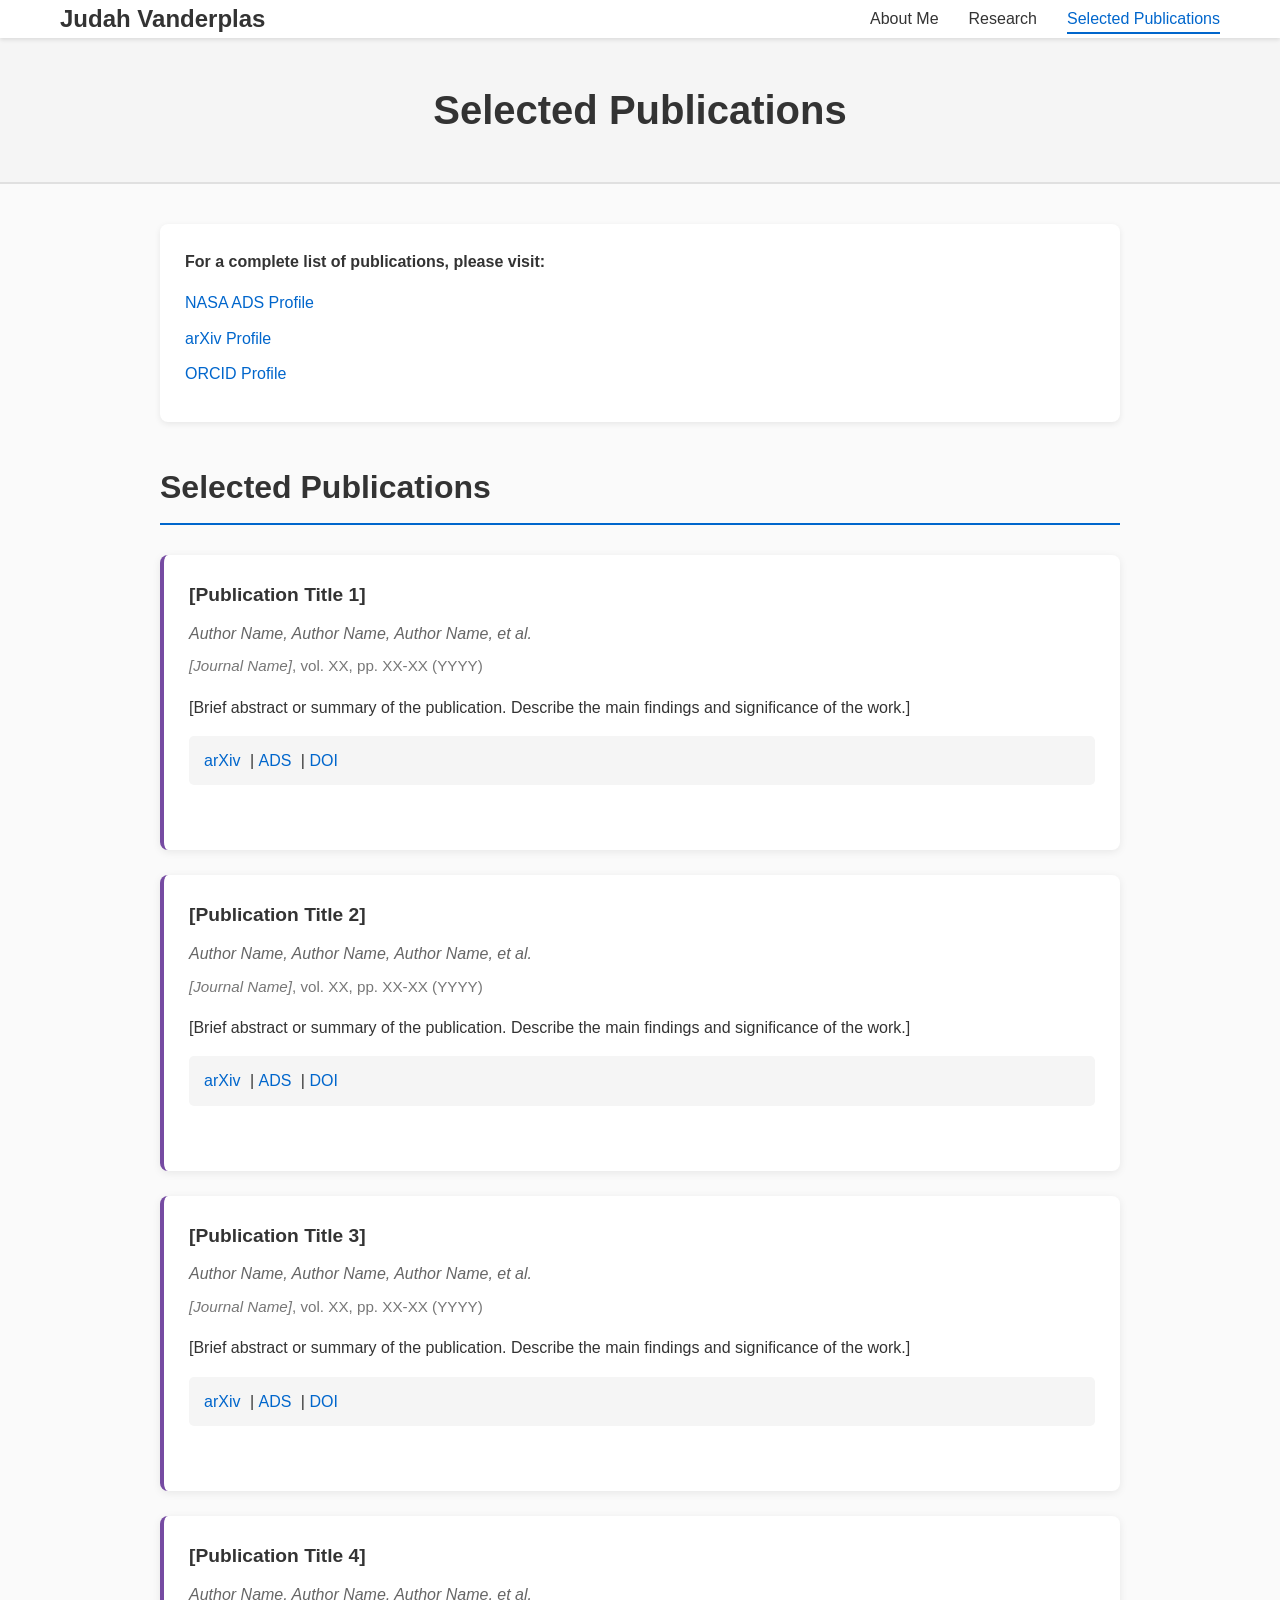
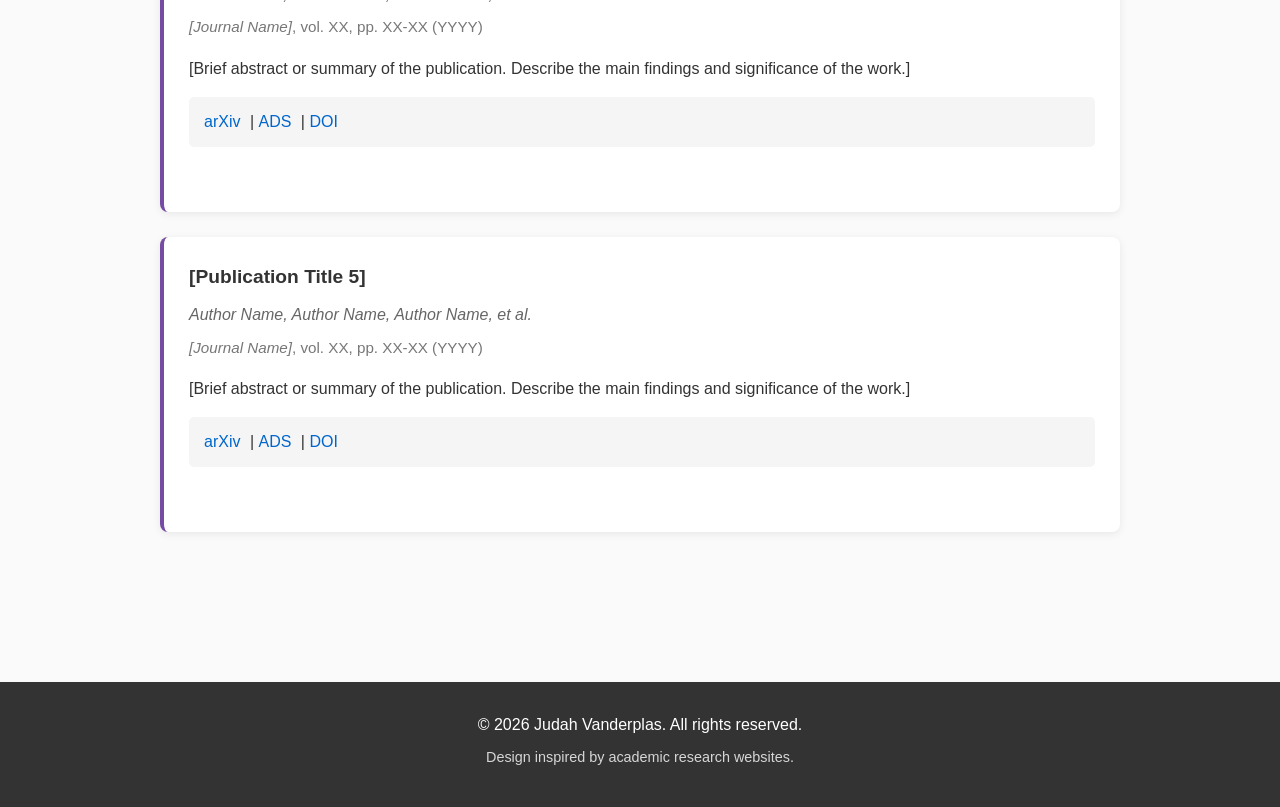
==== publications.html @ 4f9f59e4 "Initial draft of basic files" ====
<!DOCTYPE html>
<html lang="en">
<head>
    <meta charset="UTF-8">
    <meta name="viewport" content="width=device-width, initial-scale=1.0">
    <title>Publications - Judah Vanderplas</title>
    <link rel="stylesheet" href="style.css">
</head>
<body>
    <!-- Navigation Menu -->
    <nav class="navbar">
        <div class="nav-container">
            <h1 class="logo"><a href="index.html">Judah Vanderplas</a></h1>
            <ul class="nav-menu">
                <li><a href="index.html">About Me</a></li>
                <li><a href="research.html">Research</a></li>
                <li><a href="publications.html" class="active">Selected Publications</a></li>
            </ul>
        </div>
    </nav>

    <!-- Page Title -->
    <header class="page-header">
        <h1>Selected Publications</h1>
    </header>

    <!-- Main Content -->
    <main class="container">
        <!-- Publication Links -->
        <section class="publication-links">
            <p>
                For a complete list of publications, please visit:
            </p>
            <ul>
                <li><a href="#" target="_blank">NASA ADS Profile</a></li>
                <li><a href="#" target="_blank">arXiv Profile</a></li>
                <li><a href="#" target="_blank">ORCID Profile</a></li>
            </ul>
        </section>

        <!-- Selected Publications -->
        <section class="publications">
            <h2>Selected Publications</h2>

            <article class="publication-item">
                <h3>[Publication Title 1]</h3>
                <p class="authors">
                    Author Name, Author Name, Author Name, et al.
                </p>
                <p class="publication-info">
                    <em>[Journal Name]</em>, vol. XX, pp. XX-XX (YYYY)
                </p>
                <p class="publication-abstract">
                    [Brief abstract or summary of the publication. Describe the main findings and 
                    significance of the work.]
                </p>
                <div class="publication-links">
                    <a href="#" target="_blank">arXiv</a> | 
                    <a href="#" target="_blank">ADS</a> | 
                    <a href="#" target="_blank">DOI</a>
                </div>
            </article>

            <article class="publication-item">
                <h3>[Publication Title 2]</h3>
                <p class="authors">
                    Author Name, Author Name, Author Name, et al.
                </p>
                <p class="publication-info">
                    <em>[Journal Name]</em>, vol. XX, pp. XX-XX (YYYY)
                </p>
                <p class="publication-abstract">
                    [Brief abstract or summary of the publication. Describe the main findings and 
                    significance of the work.]
                </p>
                <div class="publication-links">
                    <a href="#" target="_blank">arXiv</a> | 
                    <a href="#" target="_blank">ADS</a> | 
                    <a href="#" target="_blank">DOI</a>
                </div>
            </article>

            <article class="publication-item">
                <h3>[Publication Title 3]</h3>
                <p class="authors">
                    Author Name, Author Name, Author Name, et al.
                </p>
                <p class="publication-info">
                    <em>[Journal Name]</em>, vol. XX, pp. XX-XX (YYYY)
                </p>
                <p class="publication-abstract">
                    [Brief abstract or summary of the publication. Describe the main findings and 
                    significance of the work.]
                </p>
                <div class="publication-links">
                    <a href="#" target="_blank">arXiv</a> | 
                    <a href="#" target="_blank">ADS</a> | 
                    <a href="#" target="_blank">DOI</a>
                </div>
            </article>

            <article class="publication-item">
                <h3>[Publication Title 4]</h3>
                <p class="authors">
                    Author Name, Author Name, Author Name, et al.
                </p>
                <p class="publication-info">
                    <em>[Journal Name]</em>, vol. XX, pp. XX-XX (YYYY)
                </p>
                <p class="publication-abstract">
                    [Brief abstract or summary of the publication. Describe the main findings and 
                    significance of the work.]
                </p>
                <div class="publication-links">
                    <a href="#" target="_blank">arXiv</a> | 
                    <a href="#" target="_blank">ADS</a> | 
                    <a href="#" target="_blank">DOI</a>
                </div>
            </article>

            <article class="publication-item">
                <h3>[Publication Title 5]</h3>
                <p class="authors">
                    Author Name, Author Name, Author Name, et al.
                </p>
                <p class="publication-info">
                    <em>[Journal Name]</em>, vol. XX, pp. XX-XX (YYYY)
                </p>
                <p class="publication-abstract">
                    [Brief abstract or summary of the publication. Describe the main findings and 
                    significance of the work.]
                </p>
                <div class="publication-links">
                    <a href="#" target="_blank">arXiv</a> | 
                    <a href="#" target="_blank">ADS</a> | 
                    <a href="#" target="_blank">DOI</a>
                </div>
            </article>
        </section>
    </main>

    <!-- Footer -->
    <footer class="footer">
        <p>&copy; <span id="year"></span> Judah Vanderplas. All rights reserved.</p>
        <p class="footer-credit">Design inspired by academic research websites.</p>
    </footer>

    <script src="script.js"></script>
</body>
</html>
---- style.css ----
/* ============================================
   General Styles
   ============================================ */

* {
    margin: 0;
    padding: 0;
    box-sizing: border-box;
}

html {
    scroll-behavior: smooth;
}

body {
    font-family: 'Segoe UI', Tahoma, Geneva, Verdana, sans-serif;
    line-height: 1.6;
    color: #333;
    background-color: #fafafa;
}

/* ============================================
   Navigation Bar
   ============================================ */

.navbar {
    background-color: #fff;
    box-shadow: 0 2px 4px rgba(0, 0, 0, 0.1);
    position: sticky;
    top: 0;
    z-index: 100;
}

.nav-container {
    max-width: 1200px;
    margin: 0 auto;
    padding: 0 20px;
    display: flex;
    justify-content: space-between;
    align-items: center;
}

.logo {
    font-size: 1.5rem;
    font-weight: 700;
    margin: 0;
}

.logo a {
    color: #333;
    text-decoration: none;
    transition: color 0.3s ease;
}

.logo a:hover {
    color: #0066cc;
}

.nav-menu {
    display: flex;
    list-style: none;
    gap: 30px;
}

.nav-menu a {
    color: #333;
    text-decoration: none;
    font-weight: 500;
    transition: color 0.3s ease;
    border-bottom: 2px solid transparent;
    padding-bottom: 5px;
}

.nav-menu a:hover,
.nav-menu a.active {
    color: #0066cc;
    border-bottom-color: #0066cc;
}

/* ============================================
   Header Section
   ============================================ */

.header {
    background: linear-gradient(135deg, #667eea 0%, #764ba2 100%);
    color: white;
    padding: 60px 20px;
    text-align: center;
}

.header-content h1 {
    font-size: 3rem;
    margin-bottom: 10px;
    font-weight: 700;
}

.subtitle {
    font-size: 1.3rem;
    margin-bottom: 30px;
    opacity: 0.95;
}

.header-links {
    display: flex;
    gap: 15px;
    justify-content: center;
    flex-wrap: wrap;
}

.btn {
    display: inline-block;
    padding: 10px 25px;
    background-color: rgba(255, 255, 255, 0.2);
    color: white;
    text-decoration: none;
    border: 2px solid white;
    border-radius: 5px;
    font-weight: 600;
    transition: all 0.3s ease;
}

.btn:hover {
    background-color: white;
    color: #667eea;
}

/* ============================================
   Main Content Container
   ============================================ */

.container {
    max-width: 1000px;
    margin: 0 auto;
    padding: 40px 20px;
}

/* ============================================
   Page Header (for non-home pages)
   ============================================ */

.page-header {
    background-color: #f5f5f5;
    padding: 40px 20px;
    text-align: center;
    border-bottom: 2px solid #e0e0e0;
}

.page-header h1 {
    font-size: 2.5rem;
    color: #333;
}

/* ============================================
   About Section
   ============================================ */

.about-section {
    margin-bottom: 60px;
}

.about-section h2 {
    font-size: 2rem;
    margin-bottom: 30px;
    color: #333;
    border-bottom: 2px solid #0066cc;
    padding-bottom: 10px;
}

.about-content {
    display: flex;
    gap: 40px;
    align-items: flex-start;
}

.profile-image {
    width: 250px;
    height: 250px;
    border-radius: 10px;
    object-fit: cover;
    box-shadow: 0 4px 12px rgba(0, 0, 0, 0.15);
    flex-shrink: 0;
}

.about-text {
    flex: 1;
}

.about-text p {
    margin-bottom: 20px;
    font-size: 1.05rem;
    line-height: 1.8;
    text-align: justify;
}

/* ============================================
   Education Section
   ============================================ */

.education-section {
    margin-bottom: 60px;
}

.education-section h2 {
    font-size: 2rem;
    margin-bottom: 30px;
    color: #333;
    border-bottom: 2px solid #0066cc;
    padding-bottom: 10px;
}

.education-list {
    display: flex;
    flex-direction: column;
    gap: 25px;
}

.education-item {
    background: white;
    padding: 20px;
    border-left: 4px solid #0066cc;
    border-radius: 5px;
    box-shadow: 0 2px 6px rgba(0, 0, 0, 0.08);
}

.education-item h3 {
    font-size: 1.2rem;
    margin-bottom: 8px;
    color: #333;
}

.institution {
    font-style: italic;
    color: #666;
    margin-bottom: 8px;
}

.details {
    color: #777;
    font-size: 0.95rem;
}

/* ============================================
   Research Section
   ============================================ */

.research-overview {
    margin-bottom: 50px;
}

.research-overview h2 {
    font-size: 2rem;
    margin-bottom: 20px;
    color: #333;
    border-bottom: 2px solid #0066cc;
    padding-bottom: 10px;
}

.research-overview p {
    font-size: 1.05rem;
    line-height: 1.8;
    text-align: justify;
}

.research-topics {
    margin-bottom: 50px;
}

.research-topics h2 {
    font-size: 2rem;
    margin-bottom: 30px;
    color: #333;
    border-bottom: 2px solid #0066cc;
    padding-bottom: 10px;
}

.research-topic {
    background: white;
    padding: 25px;
    margin-bottom: 25px;
    border-radius: 8px;
    box-shadow: 0 2px 8px rgba(0, 0, 0, 0.08);
    border-left: 4px solid #667eea;
}

.research-topic h3 {
    font-size: 1.3rem;
    margin-bottom: 15px;
    color: #333;
}

.research-topic p {
    margin-bottom: 12px;
    line-height: 1.8;
    text-align: justify;
}

.collaborations {
    background: #f9f9f9;
    padding: 30px;
    border-radius: 8px;
    margin-bottom: 50px;
}

.collaborations h2 {
    font-size: 2rem;
    margin-bottom: 20px;
    color: #333;
    border-bottom: 2px solid #0066cc;
    padding-bottom: 10px;
}

.collaborations ul {
    margin-left: 30px;
    list-style-type: disc;
}

.collaborations li {
    margin-bottom: 12px;
    line-height: 1.6;
}

.collaborations a {
    color: #0066cc;
    text-decoration: none;
}

.collaborations a:hover {
    text-decoration: underline;
}

/* ============================================
   Publications Section
   ============================================ */

.publication-links {
    background: white;
    padding: 25px;
    border-radius: 8px;
    margin-bottom: 40px;
    box-shadow: 0 2px 6px rgba(0, 0, 0, 0.08);
}

.publication-links p {
    margin-bottom: 15px;
    font-weight: 600;
}

.publication-links ul {
    list-style: none;
    padding-left: 0;
}

.publication-links li {
    margin-bottom: 10px;
}

.publication-links a {
    color: #0066cc;
    text-decoration: none;
    font-weight: 500;
}

.publication-links a:hover {
    text-decoration: underline;
}

.publications {
    margin-bottom: 50px;
}

.publications h2 {
    font-size: 2rem;
    margin-bottom: 30px;
    color: #333;
    border-bottom: 2px solid #0066cc;
    padding-bottom: 10px;
}

.publication-item {
    background: white;
    padding: 25px;
    margin-bottom: 25px;
    border-radius: 8px;
    box-shadow: 0 2px 8px rgba(0, 0, 0, 0.08);
    border-left: 4px solid #764ba2;
    transition: box-shadow 0.3s ease;
}

.publication-item:hover {
    box-shadow: 0 4px 12px rgba(0, 0, 0, 0.12);
}

.publication-item h3 {
    font-size: 1.2rem;
    margin-bottom: 10px;
    color: #333;
}

.publication-item h3 a {
    color: #0066cc;
    text-decoration: none;
}

.publication-item h3 a:hover {
    text-decoration: underline;
}

.authors {
    color: #666;
    margin-bottom: 8px;
    font-style: italic;
}

.publication-info {
    color: #777;
    margin-bottom: 15px;
    font-size: 0.95rem;
}

.publication-abstract {
    margin-bottom: 15px;
    line-height: 1.7;
    text-align: justify;
}

.publication-item .publication-links {
    background: #f5f5f5;
    padding: 12px 15px;
    border-radius: 5px;
    margin-top: 15px;
    box-shadow: none;
}

.publication-item .publication-links a {
    display: inline;
    margin-right: 5px;
}

/* ============================================
   Footer
   ============================================ */

.footer {
    background-color: #333;
    color: white;
    text-align: center;
    padding: 30px 20px;
    margin-top: 60px;
}

.footer p {
    margin-bottom: 8px;
}

.footer-credit {
    font-size: 0.9rem;
    opacity: 0.8;
}

/* ============================================
   Responsive Design
   ============================================ */

@media (max-width: 768px) {
    .nav-menu {
        gap: 15px;
        font-size: 0.95rem;
    }

    .header-content h1 {
        font-size: 2rem;
    }

    .subtitle {
        font-size: 1.1rem;
    }

    .about-content {
        flex-direction: column;
        gap: 25px;
    }

    .profile-image {
        width: 200px;
        height: 200px;
    }

    .about-text p {
        text-align: left;
    }

    .research-topic p {
        text-align: left;
    }

    .publication-abstract {
        text-align: left;
    }

    .page-header h1 {
        font-size: 1.8rem;
    }
}

@media (max-width: 480px) {
    .nav-container {
        flex-direction: column;
        gap: 15px;
    }

    .nav-menu {
        flex-direction: column;
        gap: 10px;
        width: 100%;
        text-align: center;
    }

    .header-content h1 {
        font-size: 1.5rem;
    }

    .subtitle {
        font-size: 1rem;
    }

    .header-links {
        gap: 10px;
    }

    .btn {
        padding: 8px 15px;
        font-size: 0.9rem;
    }

    .container {
        padding: 20px 15px;
    }

    .research-topic,
    .publication-item,
    .education-item {
        padding: 15px;
    }

    .page-header h1 {
        font-size: 1.5rem;
    }
}
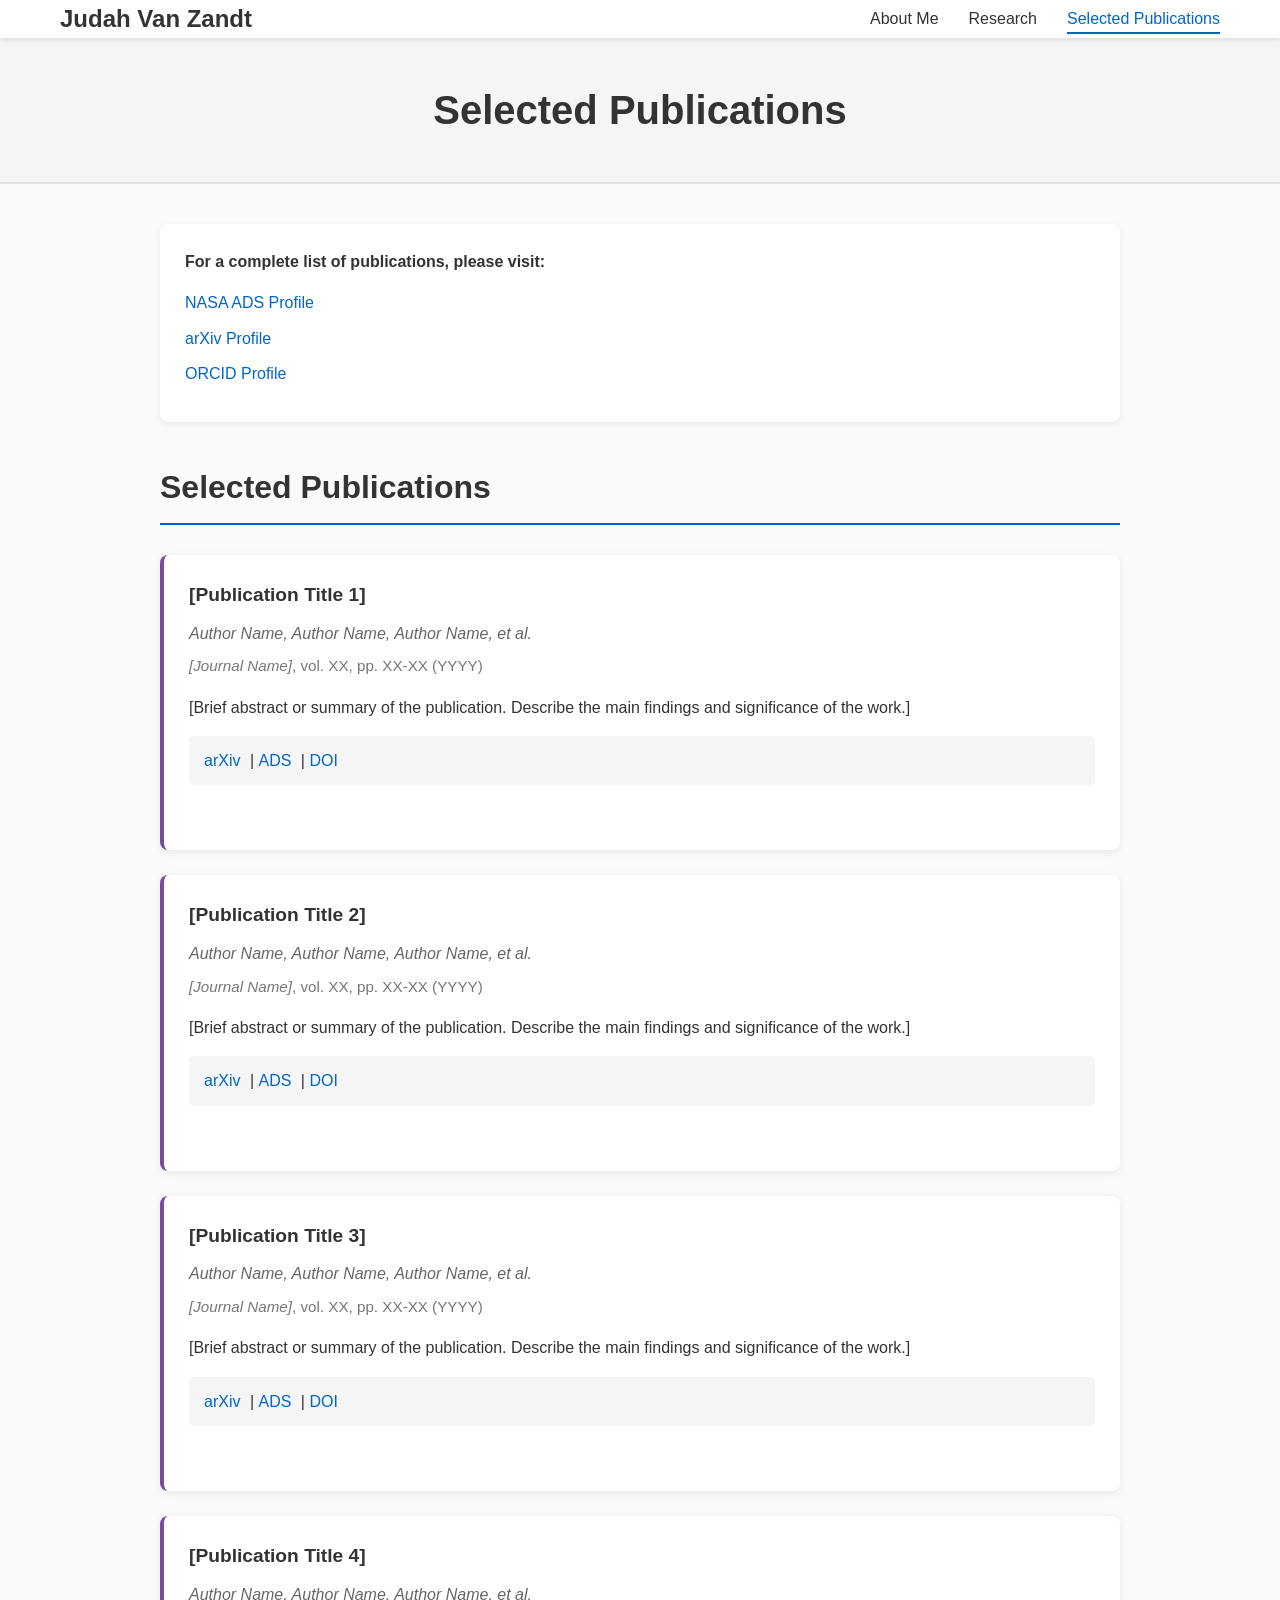
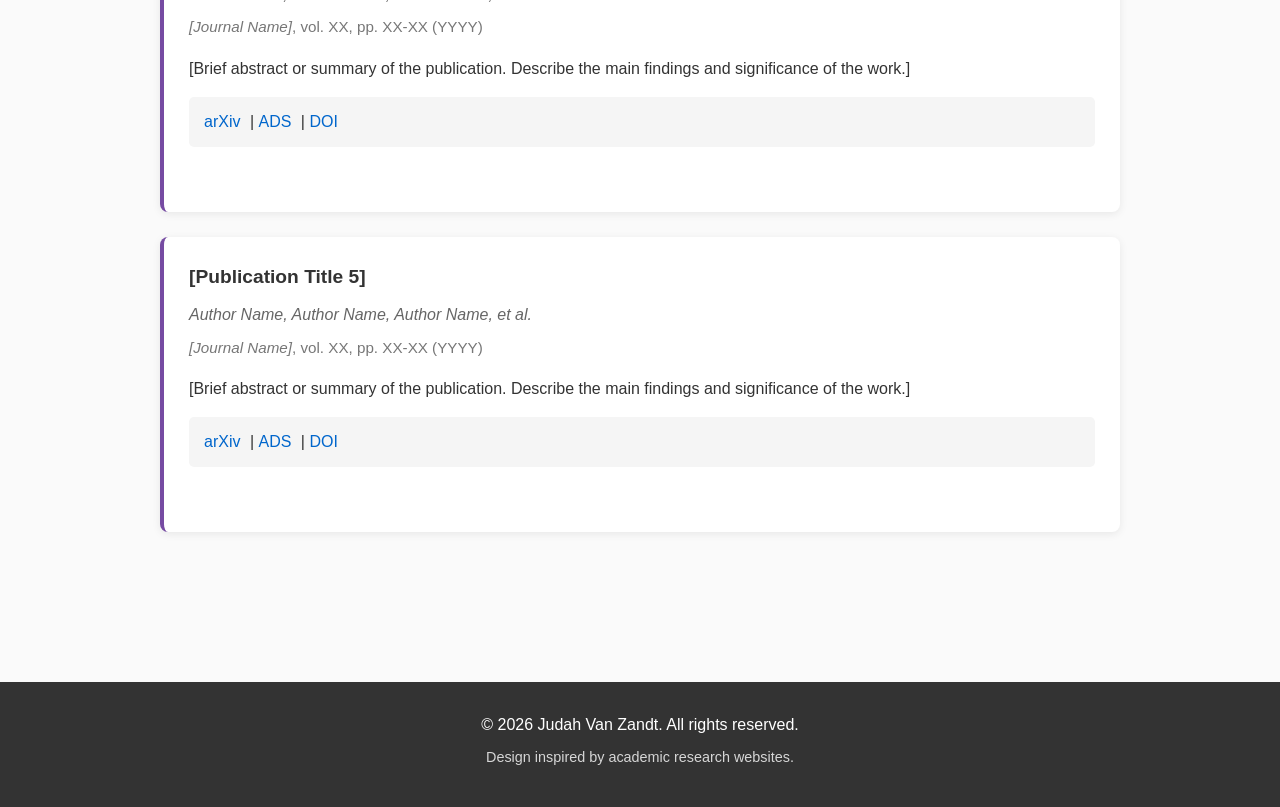
==== commit 734f310e: "Replaced Vanderplas with Van Zandt" ====
--- a/publications.html
+++ b/publications.html
@@ -3,14 +3,14 @@
 <head>
     <meta charset="UTF-8">
     <meta name="viewport" content="width=device-width, initial-scale=1.0">
-    <title>Publications - Judah Vanderplas</title>
+    <title>Publications - Judah Van Zandt</title>
     <link rel="stylesheet" href="style.css">
 </head>
 <body>
     <!-- Navigation Menu -->
     <nav class="navbar">
         <div class="nav-container">
-            <h1 class="logo"><a href="index.html">Judah Vanderplas</a></h1>
+            <h1 class="logo"><a href="index.html">Judah Van Zandt</a></h1>
             <ul class="nav-menu">
                 <li><a href="index.html">About Me</a></li>
                 <li><a href="research.html">Research</a></li>
@@ -141,7 +141,7 @@
 
     <!-- Footer -->
     <footer class="footer">
-        <p>&copy; <span id="year"></span> Judah Vanderplas. All rights reserved.</p>
+        <p>&copy; <span id="year"></span> Judah Van Zandt. All rights reserved.</p>
         <p class="footer-credit">Design inspired by academic research websites.</p>
     </footer>
 
